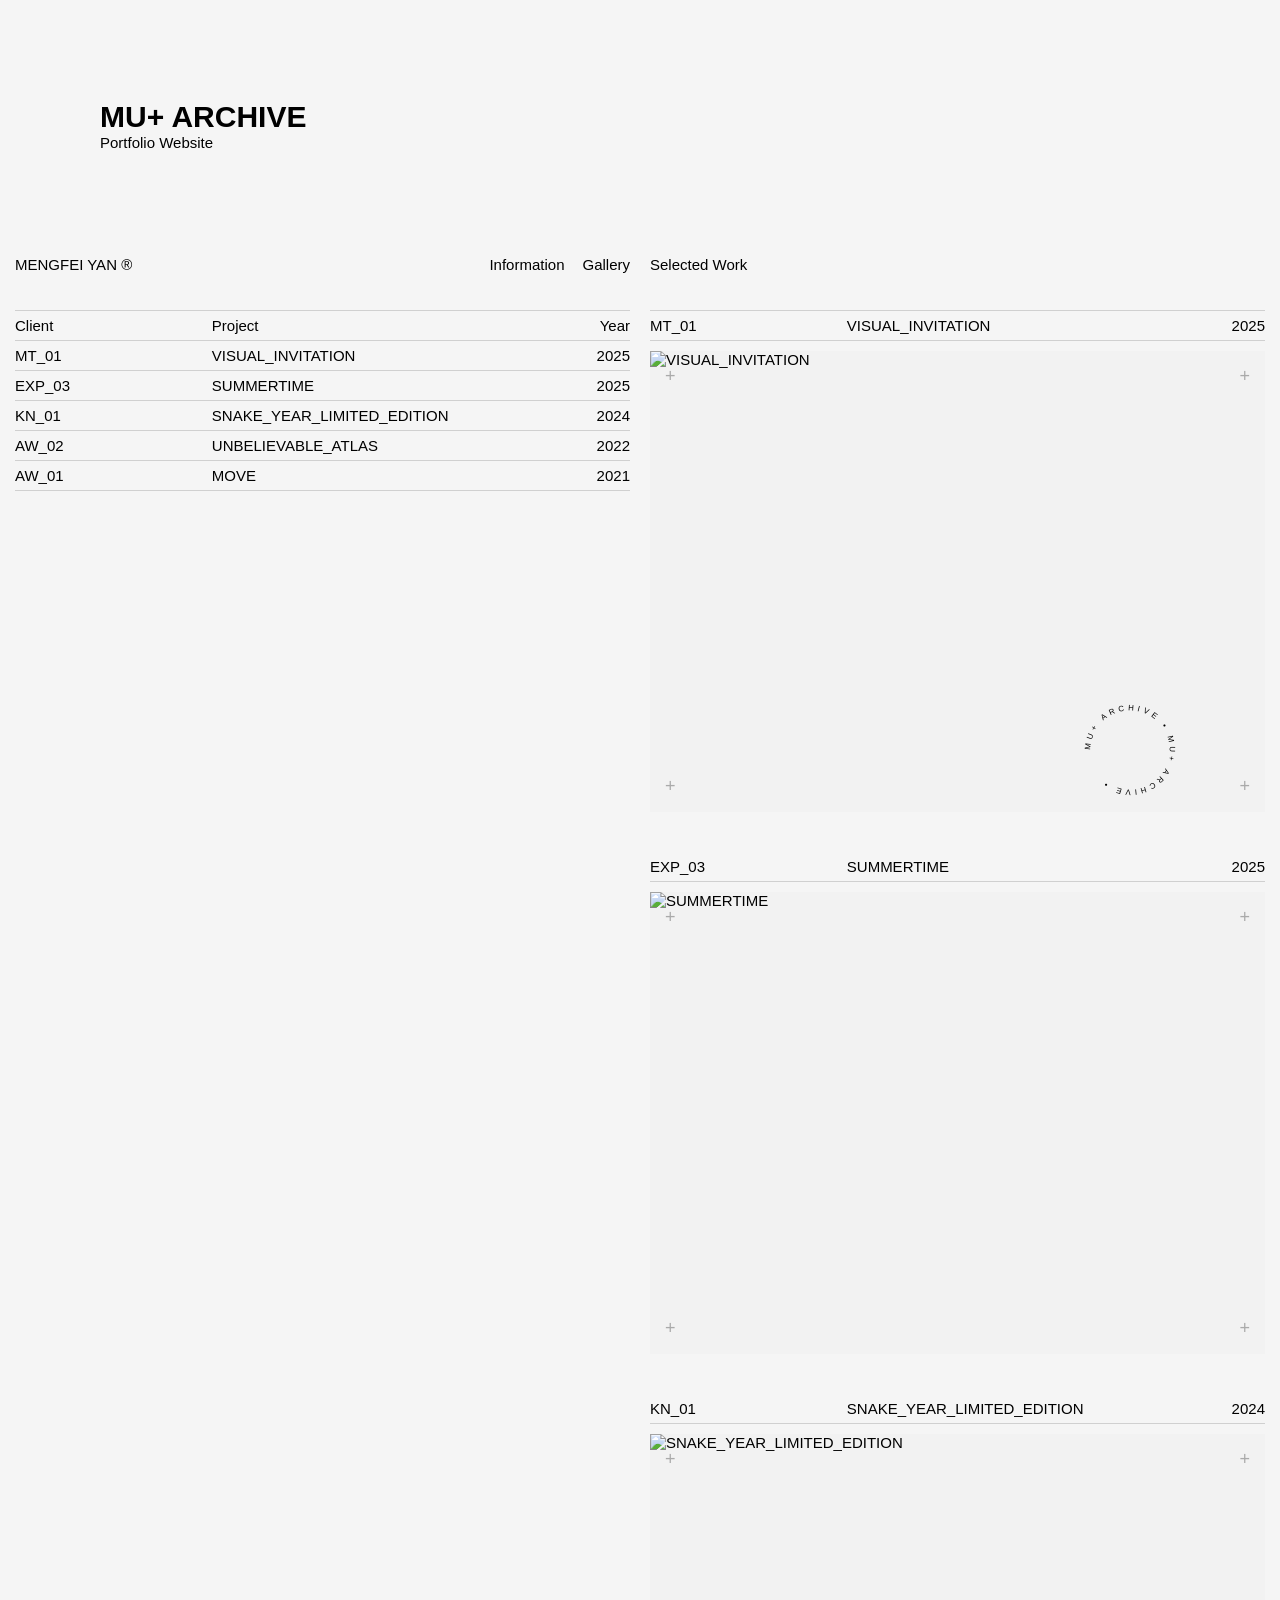
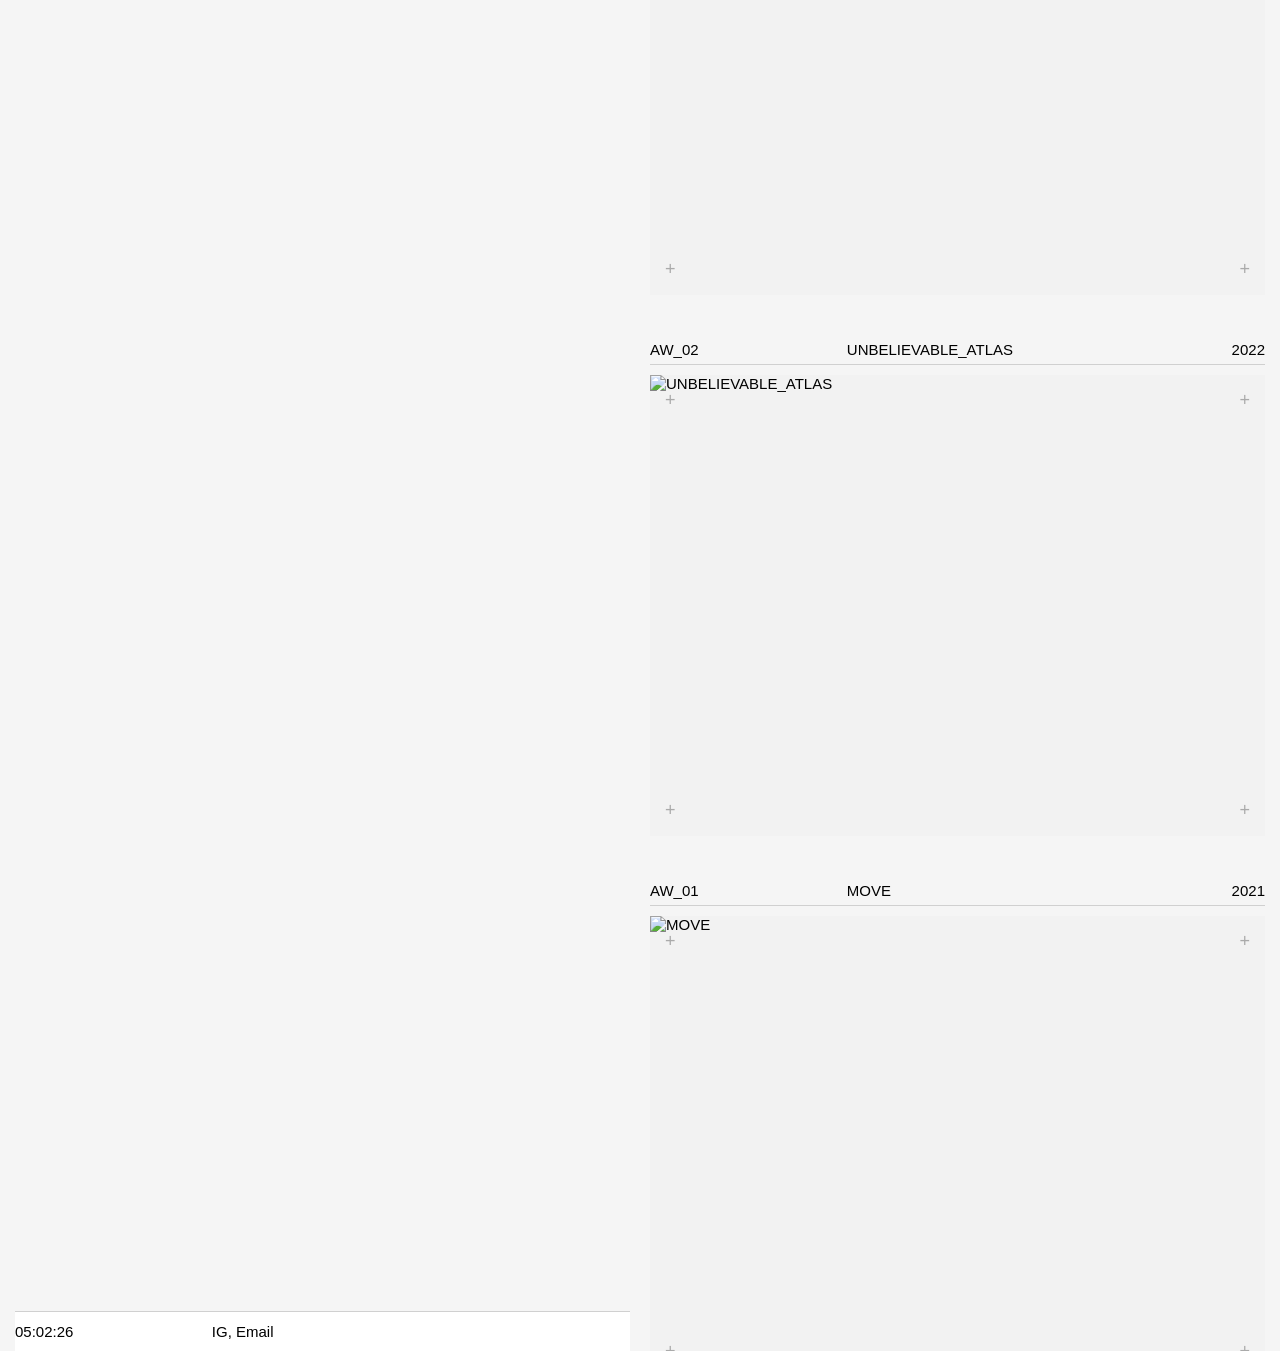
==== index.html @ e543fa9d "Update index.html" ====
<!DOCTYPE html>
<html lang="zh">
<head>
    <meta charset="UTF-8">
    <meta name="viewport" content="width=device-width, initial-scale=1.0">
    <title>MENGFEI YAN</title>
    <link rel="stylesheet" href="style.css">
</head>
<body>
    
<!-- 页面内容 -->
<div style="padding:100px;">
    <h1>MU+ ARCHIVE</h1>
    <p>Portfolio Website</p>
</div>

<!-- 浮动圆环 -->
<div class="circle-wrap">

<svg
    class="circle-text"
    viewBox="0 0 500 500"
>

<defs>
    <path
        id="circlePath"
        d="
        M 250 250
        m -90 0
        a 90 90 0 1 1 180 0
        a 90 90 0 1 1 -180 0
        "
    />
</defs>

<text>
    <textPath href="#circlePath">
        MU+ ARCHIVE • MU+ ARCHIVE •
    </textPath>
</text>

</svg>

</div>

    
<style>

body{
    margin:0;
    background:#f5f5f5;
    height:300vh;
    font-family:sans-serif;
}

/* 圆环 */
.circle-wrap{
    position:fixed;

    right:40px;
    bottom:40px;

    width:220px;
    height:220px;

    z-index:9999;

    pointer-events:none;
}

/* SVG旋转 */
.circle-text{
    width:100%;
    height:100%;

    animation: rotate 20s linear infinite;
}

text{
    font-size:18px;
    letter-spacing:8px;
    fill:black;

    font-weight:300;
}

@keyframes rotate{
    from{
        transform:rotate(0deg);
    }

    to{
        transform:rotate(360deg);
    }
}

</style>

    <!-- 沿路径排列文字（结尾） -->

    
<div class="main-container">

    <!-- 左侧桌面栏 -->
    <aside class="left-panel">
        <header class="panel-header">
            <div class="col-1 clickable" onclick="showGallery()">MENGFEI YAN ®</div>
            <div class="col-2 top-links">
                <span class="clickable" onclick="showInfo()">Information</span>
                <a href="gallery/">Gallery</a>
            </div>
        </header>

        <div class="scroll-content">
            <div class="table-head">
                <div class="col-1">Client</div>
                <div class="col-2">Project</div>
                <div class="col-3">Year</div>
            </div>

            <div class="project-list" id="js-project-list"></div>
        </div>

        <footer class="panel-footer">
            <div class="col-1" id="timer">00:00:00</div>
            <div class="col-2">
                <a href="#">IG</a>, <a href="mailto:mengfeiyan11@gmail.com">Email</a>
            </div>
        </footer>
    </aside>

    <!-- 右侧 -->
    <main class="right-panel">
        <div class="scroll-content view-fade show" id="gal">

            <!-- 首页 -->
            <div id="gallery-view">
                <header class="panel-header">
                    <div class="col-header-left">
                        <span class="desktop-title">Selected Work</span>
                        <span class="mobile-title">MENGFEI YAN</span>
                    </div>

                    <!-- 关键修改点：在此添加了 desktop-hide 类 -->
                    <div class="col-header-right mobile-links desktop-hide">
                        <span id="mobile-list-btn" class="clickable" onclick="showMobileList()">List</span>
                        <span class="clickable" onclick="showInfo()">Information</span>
                        <a href="gallery/">Gallery</a>
                    </div>
                </header>

                <div id="js-gallery-content"></div>

                <div class="mobile-bottom-info">
                    <div class="mobile-bottom-inner">
                        <div>©2026 All Rights Reserved</div>
                        <div><a href="#">IG</a>, <a href="mailto:mengfeiyan11@gmail.com">Email</a></div>
                    </div>
                </div>
            </div>

            <!-- 手机版LIST -->
            <div id="mobile-list-view" style="display:none;">
                <header class="panel-header">
                    <div class="col-header-left">Index</div>
                    <div class="col-header-right clickable" onclick="closeMobileList()">Close</div>
                </header>

                <div class="table-head">
                    <div class="col-1">Client</div>
                    <div class="col-2">Project</div>
                    <div class="col-3">Year</div>
                </div>

                <div id="mobile-project-list"></div>

                <div class="mobile-bottom-info">
                    <div class="mobile-bottom-inner">
                        <div>©2026 All Rights Reserved</div>
                        <div><a href="#">IG</a>, <a href="mailto:mengfeiyan11@gmail.com">Email</a></div>
                    </div>
                </div>
            </div>

            <!-- 详情页 -->
            <div id="detail-view" style="display:none;">
                <header class="panel-header">
                    <div class="col-header-left">Selected Work</div>
                    <div class="col-header-right clickable" onclick="showGallery()">Index</div>
                </header>

                <div class="item-meta">
                    <div class="col-1" id="d-client"></div>
                    <div class="col-2" id="d-project"></div>
                    <div class="col-3" id="d-year"></div>
                </div>

                <div class="image-container detail-main-img">
                    <img src="" id="d-img">
                    <span class="plus top-left">+</span>
                    <span class="plus top-right">+</span>
                    <span class="plus bottom-left">+</span>
                    <span class="plus bottom-right">+</span>
                </div>

                <div class="description-section">
                    <div class="info-tags"><ul id="d-tags"></ul></div>
                    <div class="info-text" id="d-text"></div>
                </div>

                <div class="project-grid" id="js-detail-grid"></div>

                <div class="back-btn">
                    <a href="#" onclick="showGallery();return false;">← Back</a>
                </div>

                <div class="mobile-bottom-info">
                    <div class="mobile-bottom-inner">
                        <div>©2026 All Rights Reserved</div>
                        <div><a href="#">IG</a>, <a href="mailto:mengfeiyan11@gmail.com">Email</a></div>
                    </div>
                </div>
            </div>

            <!-- Information -->
            <div id="info-view" style="display:none;">
                <header class="panel-header">
                    <div class="col-header-left">Profile</div>
                    <div class="col-header-right clickable" onclick="showGallery()">Index</div>
                </header>

                <div class="info-row">
                    <div class="info-label">About</div>
                    <div class="info-content">
                        YAN MENGFEI<br>
                        1987年上海生まれ。幼少期から美術を専攻し、現地の広告制作会社を経て日本へ渡る。2023年に桑沢デザイン研究所を卒業。企業のロゴや広告・ポスター、ミニカード、アーティストのZINEなどのグラフィックデザインを中心に活動。日本でタイポグラフィーの自主制作をしながら、社会問題を扱うプロジェクトにも参加する。グラフィックデザインが多様化するグローバルな社会にどのような形で貢献できるかを、日々探求しています。<br><br>
                        I was born in Shanghai in 1987 and began studying fine arts at an early age. After working at a local advertising production company, I moved to Japan and graduated from Kuwasawa Design School in 2023. My practice focuses primarily on graphic design, including corporate logos, advertisements, posters, mini cards, and artists’ zines. Alongside my independent exploration of typography in Japan, I also participate in projects that engage with social issues. Through these experiences, I continue to explore how graphic design can contribute to an increasingly diverse and global society.
                    </div>
                </div>

                <div class="info-row">
                    <div class="info-label">Education</div>
                    <div class="info-content">
                        2003- HUASHAN ART SCHOOL (SHANGHAI)<br>
                        2010- EAST CHINA NORMAL UNIVERSITY (SHANGHAI)<br>
                        2013- A SUBSIDIARY OF THE AMERICAN ASSOCIATION OF ADVERTISING AGENCIES<br>
                        2020-2023 KUWASAWA DESIGN SCHOOL (TOKYO)<br>
                        2023- CURIOSITY (TOKYO)
                    </div>
                </div>

                <div class="info-row">
                    <div class="info-label">Contact</div>
                    <div class="info-content">
                        mengfeiyan11@gmail.com
                    </div>
                </div>

                <div class="mobile-bottom-info">
                    <div class="mobile-bottom-inner">
                        <div>©2026 All Rights Reserved</div>
                        <div><a href="#">IG</a>, <a href="mailto:mengfeiyan11@gmail.com">Email</a></div>
                    </div>
                </div>
            </div>

            <footer class="gallery-footer">
                <div class="footer-inner">
                    <a href="#" onclick="scrollToTop();return false;">↑ Top</a>
                    <span>©2026 All Rights Reserved</span>
                </div>
            </footer>

        </div>
    </main>
</div>

<script src="script.js"></script>
</body>
</html>
---- style.css ----
/* 基础重置 */
* {
    margin: 0;
    padding: 0;
    box-sizing: border-box;
    -webkit-font-smoothing: antialiased;
}

:root {
    --page-gap: 15px;
    --middle-gap: 20px;
    --line-color: #d0d0d0;
}

body {
    font-family: -apple-system, BlinkMacSystemFont, "Inter", sans-serif;
    font-size: 15px;
    color: #000;
    background: #fff;
    height: 100vh;
    overflow: hidden;
}

a {
    color: inherit;
    text-decoration: none;
}

.main-container {
    display: flex;
    width: 100%;
    height: 100%;
    gap: var(--middle-gap);
    overflow: hidden;
}

/* 左栏 */
.left-panel {
    width: 50%;
    display: flex;
    flex-direction: column;
    padding-left: var(--page-gap);
}

/* 右栏 */
.right-panel {
    width: 50%;
    display: flex;
    flex-direction: column;
    padding-right: var(--page-gap);
    min-height: 0;
}

.scroll-content {
    flex: 1; /* 自动撑开，将 footer 压至底部 */
    overflow-y: auto;
    display: flex;
    flex-direction: column;
    -webkit-overflow-scrolling: touch;
}
.scroll-content::-webkit-scrollbar {
    display: none;
}

/* 顶部 */
.panel-header {
    height: 60px;
    display: flex;
    justify-content: space-between;
    align-items: flex-start;
    padding-top: 5px;
    border-bottom: 1px solid var(--line-color);
    flex-shrink: 0; /* 防止页眉被压缩 */
}

.col-1 { flex: 0 0 32%; }
.col-2 { flex: 0 0 48%; }
.col-3 { flex: 0 0 20%; text-align: right; }

/* 头部左右对齐专用 */
.col-header-left { flex: 1; }
.col-header-right { flex: 1; text-align: right; }

.clickable { cursor: pointer; }
.clickable:hover { opacity: .5; }

.mobile-title {
    display: none;
}

/* 顶部双链接右平齐 */
.top-links,
.mobile-links {
    display: flex;
    justify-content: flex-end;
    gap: 18px;
    text-align: right;
}

.top-links a,
.mobile-links a {
    color: #000;
    text-decoration: none;
}

/* 桌面端隐藏逻辑：精准去掉右侧 Information/Gallery */
@media (min-width: 801px) {
    .desktop-hide {
        display: none !important;
    }
}

/* 表格行 */
.table-head,
.project-item,
.item-meta {
    height: 30px;
    display: flex;
    align-items: center;
    border-bottom: 1px solid var(--line-color);
}

.gallery-item {
    width: 100%;
    cursor: pointer;
    padding-bottom: 40px;
}

/* 图片 */
.image-container {
    position: relative;
    width: 100%;
    aspect-ratio: 4 / 3;
    margin-top: 10px;
    overflow: hidden;
    background: #f2f2f2;
}

.image-container img {
    width: 100%;
    height: 100%;
    object-fit: cover;
}

#detail-view { width: 100%; }

.detail-main-img {
    margin-bottom: 30px;
}

.description-section {
    display: flex;
    gap: 40px;
    margin-top: 20px;
    padding-bottom: 20px;
}

.info-tags {
    flex: 0 0 32%;
    color: #666;
    line-height: 1.8;
}
.info-tags ul { list-style: none; }

.info-text {
    flex: 1;
    font-size: 14px;
    line-height: 1.6;
}

.info-row {
    display: flex;
    border-bottom: 1px solid var(--line-color);
    padding: 15px 0 40px 0;
}

.info-label {
    flex: 0 0 32%;
}

.info-content {
    flex: 1;
    line-height: 1.6;
    max-width: 500px;
}

.project-grid {
    display: grid;
    grid-template-columns: repeat(2,1fr);
    gap: 20px;
    margin-top: 40px;
}

.image-container.small {
    margin-bottom: 10px;
}

.grid-num {
    font-size: 12px;
    color: #666;
    margin-bottom: 40px;
}

.back-btn {
    margin: 40px 0 100px 0;
}

/* footer 核心对齐修复 */
.panel-footer,
.gallery-footer {
    height: 40px;
    border-top: 1px solid var(--line-color);
    display: flex;
    align-items: center;
    margin-top: 0; 
    flex-shrink: 0; 
    background: #fff;
}

.footer-inner {
    width: 100%;
    display: flex;
    justify-content: space-between;
    align-items: center; 
}

/* + 标记位置微调 */
.plus {
    position: absolute;
    font-size: 18px;
    color: #aaa;
    z-index: 10;
}
.top-left { top: 15px; left: 15px; }
.top-right { top: 15px; right: 15px; }
.bottom-left { bottom: 15px; left: 15px; }
.bottom-right { bottom: 15px; right: 15px; }

#mobile-list-view,
#mobile-list-btn,
.mobile-bottom-info {
    display: none;
}

/* fade */
.view-fade {
    opacity: 0;
    transition: opacity 0.22s ease;
}

.view-fade.show {
    opacity: 1;
}

/* =========================
   OBJECTS PAGE / GALLERY 
========================= */

.objects-page {
    width: 100%;
    min-height: 100vh;
    padding: 0 15px;
    display: flex;
    flex-direction: column;
    background: #fff;
}

.objects-header {
    height: 60px;
    border-bottom: 1px solid var(--line-color);
    display: flex;
    justify-content: space-between;
    align-items: flex-start;
    padding-top: 5px;
    margin-bottom: 40px;
}

.obj-left,
.obj-right {
    font-size: 15px;
}

.objects-title {
    font-size: 15px;
    margin-bottom: 35px;
}

.objects-grid {
    width: 100%;
    display: grid;
    grid-template-columns: repeat(3, 1fr);
    column-gap: 22px;
    row-gap: 50px;
    flex: 1;
}

.object-cover {
    width: 100%;
    background: #f2f2f2;
    overflow: hidden;
    margin-bottom: 10px;
}

.object-cover img {
    width: 100%;
    height: auto;
    display: block;
    transition: opacity .25s ease;
}

.object-cover:hover img {
    opacity: .94;
}

.object-name {
    font-size: 13px;
}

/* 针对 Gallery 内部数字字号缩小 */
.object-number {
    font-size: 9px;
    color: #000;
}

.objects-footer {
    height: 40px;
    border-top: 1px solid var(--line-color);
    display: flex;
    justify-content: space-between;
    align-items: center;
    margin-top: 60px;
    font-size: 13px;
}

/* =========================
   MOBILE
========================= */
@media (max-width:800px){

    body {
        font-size: 14px;
        height: auto;
        overflow: auto;
    }

    .left-panel {
        display: none;
    }

    .right-panel {
        width: 100%;
        padding: 0 var(--page-gap);
    }

    .desktop-title {
        display: none;
    }

    .mobile-title {
        display: inline;
    }

    #mobile-list-btn {
        display: block;
    }

    .gallery-footer,
    .panel-footer {
        display: none;
    }

    #mobile-list-view {
        display: none;
        width: 100%;
        min-height: 100%;
        background: #fff;
    }

    .panel-header {
        height: 52px;
        font-size: 14px;
    }

    .table-head,
    .project-item,
    .item-meta {
        height: 34px;
        font-size: 14px;
    }

    .gallery-item {
        padding-bottom: 28px;
    }

    .description-section {
        flex-direction: column;
        gap: 15px;
        margin-top: 10px;
    }

    .project-grid {
        grid-template-columns: 1fr;
        gap: 15px;
        margin-top: 25px;
    }

    .info-row {
        flex-direction: column;
        gap: 10px;
        padding: 15px 0 25px 0;
    }

    .info-label,
    .info-content {
        width: 100%;
        max-width: none;
        font-size: 14px;
    }

    .mobile-bottom-info {
        display: block;
        width: 100%;
        border-top: 1px solid var(--line-color);
        margin-top: 26px;
        padding: 10px 0 22px 0;
    }

    .mobile-bottom-inner {
        width: 100%;
        display: flex;
        justify-content: space-between;
        align-items: center;
        font-size: 13px;
    }

    .objects-header {
        height: 52px;
        margin-bottom: 25px;
    }

    .objects-title {
        margin-bottom: 22px;
        font-size: 14px;
    }

    .objects-grid {
        grid-template-columns: repeat(2, 1fr);
        column-gap: 12px;
        row-gap: 30px;
    }

    .object-name {
        font-size: 12px;
    }

    .objects-footer {
        font-size: 12px;
        margin-top: 40px;
        padding-bottom: 10px;
    }
}
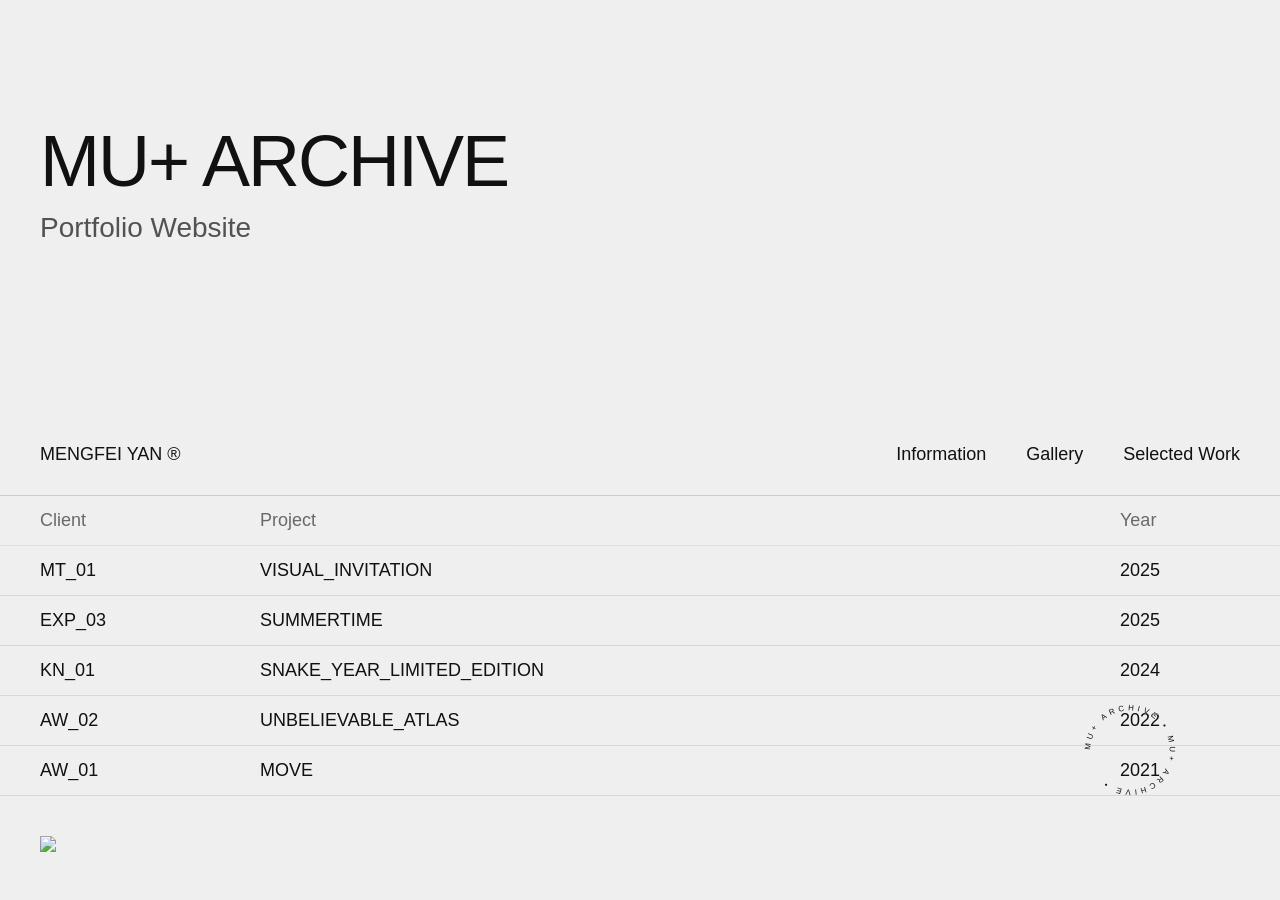
==== commit 5ed9ea39: "Update index.html" ====
--- a/index.html
+++ b/index.html
@@ -1,61 +1,148 @@
 <!DOCTYPE html>
 <html lang="zh">
 <head>
-    <meta charset="UTF-8">
-    <meta name="viewport" content="width=device-width, initial-scale=1.0">
-    <title>MENGFEI YAN</title>
-    <link rel="stylesheet" href="style.css">
-</head>
-<body>
-    
-<!-- 页面内容 -->
-<div style="padding:100px;">
-    <h1>MU+ ARCHIVE</h1>
-    <p>Portfolio Website</p>
-</div>
-
-<!-- 浮动圆环 -->
-<div class="circle-wrap">
-
-<svg
-    class="circle-text"
-    viewBox="0 0 500 500"
->
-
-<defs>
-    <path
-        id="circlePath"
-        d="
-        M 250 250
-        m -90 0
-        a 90 90 0 1 1 180 0
-        a 90 90 0 1 1 -180 0
-        "
-    />
-</defs>
-
-<text>
-    <textPath href="#circlePath">
-        MU+ ARCHIVE • MU+ ARCHIVE •
-    </textPath>
-</text>
-
-</svg>
-
-</div>
-
-    
+<meta charset="UTF-8">
+<meta name="viewport" content="width=device-width, initial-scale=1.0">
+
+<title>MENGFEI YAN</title>
+
 <style>
 
+/* =========================
+   RESET
+========================= */
+
+*{
+    margin:0;
+    padding:0;
+    box-sizing:border-box;
+}
+
 body{
-    margin:0;
-    background:#f5f5f5;
-    height:300vh;
-    font-family:sans-serif;
-}
-
-/* 圆环 */
+
+    background:#efefef;
+
+    color:#111;
+
+    font-family:
+    Helvetica,
+    Arial,
+    sans-serif;
+
+    overflow-x:hidden;
+}
+
+/* =========================
+   HERO
+========================= */
+
+.hero{
+
+    padding:120px 40px 80px 40px;
+}
+
+.hero h1{
+
+    font-size:72px;
+
+    font-weight:500;
+
+    letter-spacing:-2px;
+
+    margin-bottom:10px;
+}
+
+.hero p{
+
+    font-size:28px;
+
+    opacity:.7;
+}
+
+/* =========================
+   NAV
+========================= */
+
+.nav{
+
+    display:flex;
+
+    justify-content:space-between;
+
+    align-items:center;
+
+    padding:0 40px;
+
+    margin-top:120px;
+
+    margin-bottom:30px;
+
+    font-size:18px;
+}
+
+.nav-center{
+
+    display:flex;
+
+    gap:40px;
+}
+
+/* =========================
+   TABLE
+========================= */
+
+.project-table{
+
+    width:100%;
+
+    border-top:1px solid #ccc;
+}
+
+.table-row{
+
+    display:grid;
+
+    grid-template-columns:
+    220px
+    1fr
+    120px;
+
+    padding:14px 40px;
+
+    border-bottom:1px solid #d8d8d8;
+
+    font-size:18px;
+}
+
+.table-row.header{
+
+    opacity:.6;
+}
+
+/* =========================
+   IMAGE SECTION
+========================= */
+
+.feature-image{
+
+    width:100%;
+
+    padding:40px;
+}
+
+.feature-image img{
+
+    width:100%;
+
+    display:block;
+}
+
+/* =========================
+   FLOATING ROTATE CIRCLE
+========================= */
+
 .circle-wrap{
+
     position:fixed;
 
     right:40px;
@@ -64,28 +151,54 @@
     width:220px;
     height:220px;
 
-    z-index:9999;
+    z-index:99999;
 
     pointer-events:none;
-}
-
-/* SVG旋转 */
-.circle-text{
+
+    mix-blend-mode:difference;
+}
+
+/* SVG */
+
+.circle-svg{
+
     width:100%;
     height:100%;
 
-    animation: rotate 20s linear infinite;
-}
-
-text{
+    overflow:visible;
+}
+
+/* ROTATE */
+
+.rotating-group{
+
+    transform-origin:250px 250px;
+
+    animation: circleRotate 40s linear infinite;
+}
+
+/* TEXT */
+
+.circle-text{
+
     font-size:18px;
+
     letter-spacing:8px;
-    fill:black;
+
+    fill:white;
 
     font-weight:300;
-}
-
-@keyframes rotate{
+
+    font-family:
+    Helvetica,
+    Arial,
+    sans-serif;
+}
+
+/* ANIMATION */
+
+@keyframes circleRotate{
+
     from{
         transform:rotate(0deg);
     }
@@ -95,187 +208,231 @@
     }
 }
 
+/* =========================
+   MOBILE
+========================= */
+
+@media(max-width:768px){
+
+    .hero{
+
+        padding:60px 20px;
+    }
+
+    .hero h1{
+
+        font-size:42px;
+    }
+
+    .hero p{
+
+        font-size:18px;
+    }
+
+    .nav{
+
+        flex-direction:column;
+
+        align-items:flex-start;
+
+        gap:20px;
+
+        padding:0 20px;
+    }
+
+    .table-row{
+
+        grid-template-columns:
+        100px
+        1fr
+        60px;
+
+        font-size:14px;
+
+        padding:12px 20px;
+    }
+
+    .feature-image{
+
+        padding:20px;
+    }
+
+    .circle-wrap{
+
+        width:160px;
+        height:160px;
+
+        right:20px;
+        bottom:20px;
+    }
+
+    .circle-text{
+
+        font-size:14px;
+
+        letter-spacing:6px;
+    }
+}
+
 </style>
-
-    <!-- 沿路径排列文字（结尾） -->
-
-    
-<div class="main-container">
-
-    <!-- 左侧桌面栏 -->
-    <aside class="left-panel">
-        <header class="panel-header">
-            <div class="col-1 clickable" onclick="showGallery()">MENGFEI YAN ®</div>
-            <div class="col-2 top-links">
-                <span class="clickable" onclick="showInfo()">Information</span>
-                <a href="gallery/">Gallery</a>
-            </div>
-        </header>
-
-        <div class="scroll-content">
-            <div class="table-head">
-                <div class="col-1">Client</div>
-                <div class="col-2">Project</div>
-                <div class="col-3">Year</div>
-            </div>
-
-            <div class="project-list" id="js-project-list"></div>
-        </div>
-
-        <footer class="panel-footer">
-            <div class="col-1" id="timer">00:00:00</div>
-            <div class="col-2">
-                <a href="#">IG</a>, <a href="mailto:mengfeiyan11@gmail.com">Email</a>
-            </div>
-        </footer>
-    </aside>
-
-    <!-- 右侧 -->
-    <main class="right-panel">
-        <div class="scroll-content view-fade show" id="gal">
-
-            <!-- 首页 -->
-            <div id="gallery-view">
-                <header class="panel-header">
-                    <div class="col-header-left">
-                        <span class="desktop-title">Selected Work</span>
-                        <span class="mobile-title">MENGFEI YAN</span>
-                    </div>
-
-                    <!-- 关键修改点：在此添加了 desktop-hide 类 -->
-                    <div class="col-header-right mobile-links desktop-hide">
-                        <span id="mobile-list-btn" class="clickable" onclick="showMobileList()">List</span>
-                        <span class="clickable" onclick="showInfo()">Information</span>
-                        <a href="gallery/">Gallery</a>
-                    </div>
-                </header>
-
-                <div id="js-gallery-content"></div>
-
-                <div class="mobile-bottom-info">
-                    <div class="mobile-bottom-inner">
-                        <div>©2026 All Rights Reserved</div>
-                        <div><a href="#">IG</a>, <a href="mailto:mengfeiyan11@gmail.com">Email</a></div>
-                    </div>
-                </div>
-            </div>
-
-            <!-- 手机版LIST -->
-            <div id="mobile-list-view" style="display:none;">
-                <header class="panel-header">
-                    <div class="col-header-left">Index</div>
-                    <div class="col-header-right clickable" onclick="closeMobileList()">Close</div>
-                </header>
-
-                <div class="table-head">
-                    <div class="col-1">Client</div>
-                    <div class="col-2">Project</div>
-                    <div class="col-3">Year</div>
-                </div>
-
-                <div id="mobile-project-list"></div>
-
-                <div class="mobile-bottom-info">
-                    <div class="mobile-bottom-inner">
-                        <div>©2026 All Rights Reserved</div>
-                        <div><a href="#">IG</a>, <a href="mailto:mengfeiyan11@gmail.com">Email</a></div>
-                    </div>
-                </div>
-            </div>
-
-            <!-- 详情页 -->
-            <div id="detail-view" style="display:none;">
-                <header class="panel-header">
-                    <div class="col-header-left">Selected Work</div>
-                    <div class="col-header-right clickable" onclick="showGallery()">Index</div>
-                </header>
-
-                <div class="item-meta">
-                    <div class="col-1" id="d-client"></div>
-                    <div class="col-2" id="d-project"></div>
-                    <div class="col-3" id="d-year"></div>
-                </div>
-
-                <div class="image-container detail-main-img">
-                    <img src="" id="d-img">
-                    <span class="plus top-left">+</span>
-                    <span class="plus top-right">+</span>
-                    <span class="plus bottom-left">+</span>
-                    <span class="plus bottom-right">+</span>
-                </div>
-
-                <div class="description-section">
-                    <div class="info-tags"><ul id="d-tags"></ul></div>
-                    <div class="info-text" id="d-text"></div>
-                </div>
-
-                <div class="project-grid" id="js-detail-grid"></div>
-
-                <div class="back-btn">
-                    <a href="#" onclick="showGallery();return false;">← Back</a>
-                </div>
-
-                <div class="mobile-bottom-info">
-                    <div class="mobile-bottom-inner">
-                        <div>©2026 All Rights Reserved</div>
-                        <div><a href="#">IG</a>, <a href="mailto:mengfeiyan11@gmail.com">Email</a></div>
-                    </div>
-                </div>
-            </div>
-
-            <!-- Information -->
-            <div id="info-view" style="display:none;">
-                <header class="panel-header">
-                    <div class="col-header-left">Profile</div>
-                    <div class="col-header-right clickable" onclick="showGallery()">Index</div>
-                </header>
-
-                <div class="info-row">
-                    <div class="info-label">About</div>
-                    <div class="info-content">
-                        YAN MENGFEI<br>
-                        1987年上海生まれ。幼少期から美術を専攻し、現地の広告制作会社を経て日本へ渡る。2023年に桑沢デザイン研究所を卒業。企業のロゴや広告・ポスター、ミニカード、アーティストのZINEなどのグラフィックデザインを中心に活動。日本でタイポグラフィーの自主制作をしながら、社会問題を扱うプロジェクトにも参加する。グラフィックデザインが多様化するグローバルな社会にどのような形で貢献できるかを、日々探求しています。<br><br>
-                        I was born in Shanghai in 1987 and began studying fine arts at an early age. After working at a local advertising production company, I moved to Japan and graduated from Kuwasawa Design School in 2023. My practice focuses primarily on graphic design, including corporate logos, advertisements, posters, mini cards, and artists’ zines. Alongside my independent exploration of typography in Japan, I also participate in projects that engage with social issues. Through these experiences, I continue to explore how graphic design can contribute to an increasingly diverse and global society.
-                    </div>
-                </div>
-
-                <div class="info-row">
-                    <div class="info-label">Education</div>
-                    <div class="info-content">
-                        2003- HUASHAN ART SCHOOL (SHANGHAI)<br>
-                        2010- EAST CHINA NORMAL UNIVERSITY (SHANGHAI)<br>
-                        2013- A SUBSIDIARY OF THE AMERICAN ASSOCIATION OF ADVERTISING AGENCIES<br>
-                        2020-2023 KUWASAWA DESIGN SCHOOL (TOKYO)<br>
-                        2023- CURIOSITY (TOKYO)
-                    </div>
-                </div>
-
-                <div class="info-row">
-                    <div class="info-label">Contact</div>
-                    <div class="info-content">
-                        mengfeiyan11@gmail.com
-                    </div>
-                </div>
-
-                <div class="mobile-bottom-info">
-                    <div class="mobile-bottom-inner">
-                        <div>©2026 All Rights Reserved</div>
-                        <div><a href="#">IG</a>, <a href="mailto:mengfeiyan11@gmail.com">Email</a></div>
-                    </div>
-                </div>
-            </div>
-
-            <footer class="gallery-footer">
-                <div class="footer-inner">
-                    <a href="#" onclick="scrollToTop();return false;">↑ Top</a>
-                    <span>©2026 All Rights Reserved</span>
-                </div>
-            </footer>
-
-        </div>
-    </main>
+</head>
+
+<body>
+
+<!-- =========================
+     HERO
+========================= -->
+
+<section class="hero">
+
+    <h1>MU+ ARCHIVE</h1>
+
+    <p>Portfolio Website</p>
+
+</section>
+
+<!-- =========================
+     NAV
+========================= -->
+
+<nav class="nav">
+
+    <div>
+        MENGFEI YAN ®
+    </div>
+
+    <div class="nav-center">
+
+        <span>Information</span>
+
+        <span>Gallery</span>
+
+        <span>Selected Work</span>
+
+    </div>
+
+</nav>
+
+<!-- =========================
+     TABLE
+========================= -->
+
+<section class="project-table">
+
+    <div class="table-row header">
+
+        <div>Client</div>
+
+        <div>Project</div>
+
+        <div>Year</div>
+
+    </div>
+
+    <div class="table-row">
+
+        <div>MT_01</div>
+
+        <div>VISUAL_INVITATION</div>
+
+        <div>2025</div>
+
+    </div>
+
+    <div class="table-row">
+
+        <div>EXP_03</div>
+
+        <div>SUMMERTIME</div>
+
+        <div>2025</div>
+
+    </div>
+
+    <div class="table-row">
+
+        <div>KN_01</div>
+
+        <div>SNAKE_YEAR_LIMITED_EDITION</div>
+
+        <div>2024</div>
+
+    </div>
+
+    <div class="table-row">
+
+        <div>AW_02</div>
+
+        <div>UNBELIEVABLE_ATLAS</div>
+
+        <div>2022</div>
+
+    </div>
+
+    <div class="table-row">
+
+        <div>AW_01</div>
+
+        <div>MOVE</div>
+
+        <div>2021</div>
+
+    </div>
+
+</section>
+
+<!-- =========================
+     IMAGE
+========================= -->
+
+<section class="feature-image">
+
+    <img src="https://raw.githubusercontent.com/cmykroom/portfolio/main/images/cover1.jpg">
+
+</section>
+
+<!-- =========================
+     FLOATING ROTATE CIRCLE
+========================= -->
+
+<div class="circle-wrap">
+
+    <svg
+        class="circle-svg"
+        viewBox="0 0 500 500"
+    >
+
+        <defs>
+
+            <path
+                id="circlePath"
+                d="
+                M 250 250
+                m -90 0
+                a 90 90 0 1 1 180 0
+                a 90 90 0 1 1 -180 0
+                "
+            />
+
+        </defs>
+
+        <g class="rotating-group">
+
+            <text class="circle-text">
+
+                <textPath href="#circlePath">
+
+                    MU+ ARCHIVE • MU+ ARCHIVE •
+
+                </textPath>
+
+            </text>
+
+        </g>
+
+    </svg>
+
 </div>
 
-<script src="script.js"></script>
 </body>
 </html>
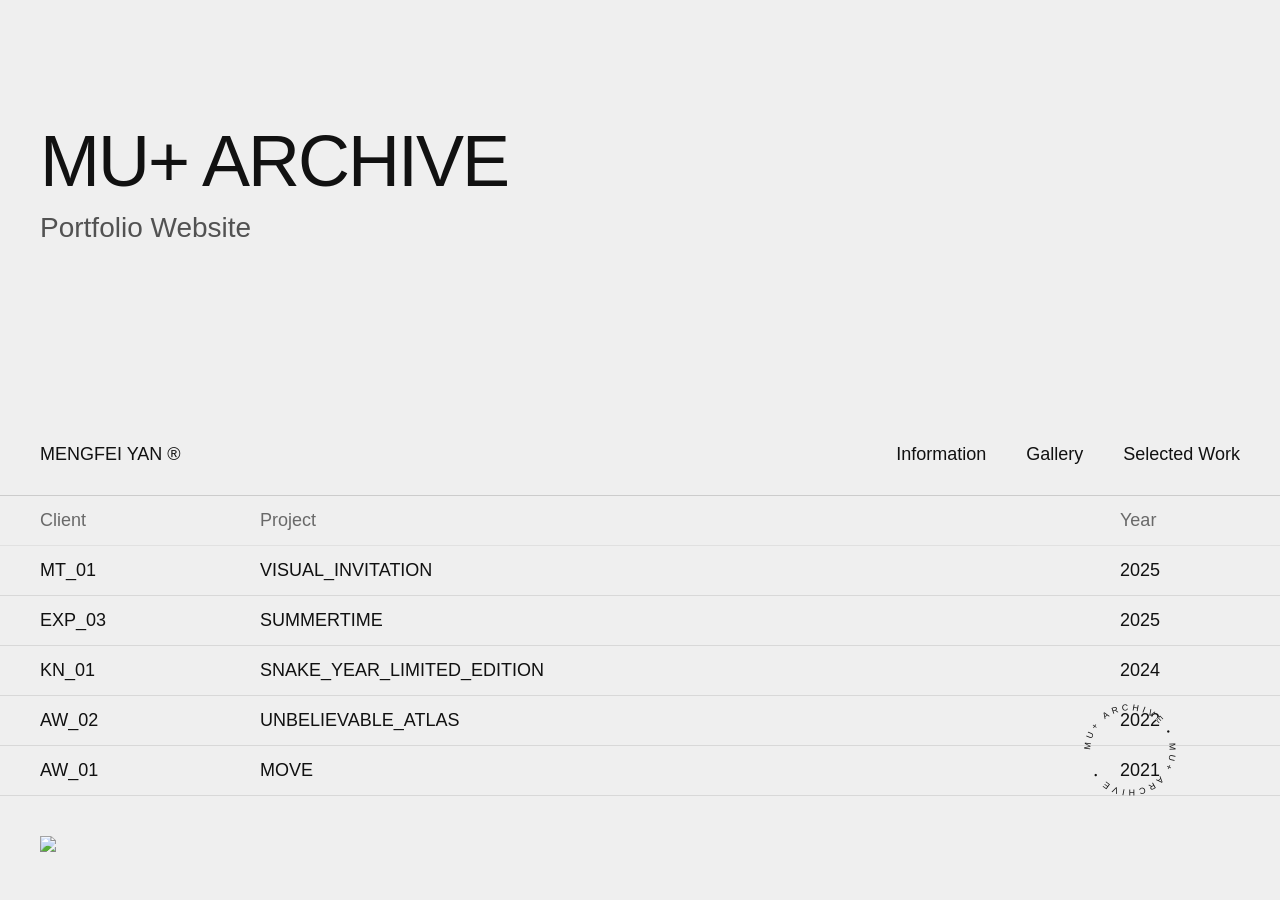
==== commit 6f075885: "Update index.html" ====
--- a/index.html
+++ b/index.html
@@ -181,7 +181,7 @@
 
 .circle-text{
 
-    font-size:18px;
+    font-size:20px;
 
     letter-spacing:8px;
 
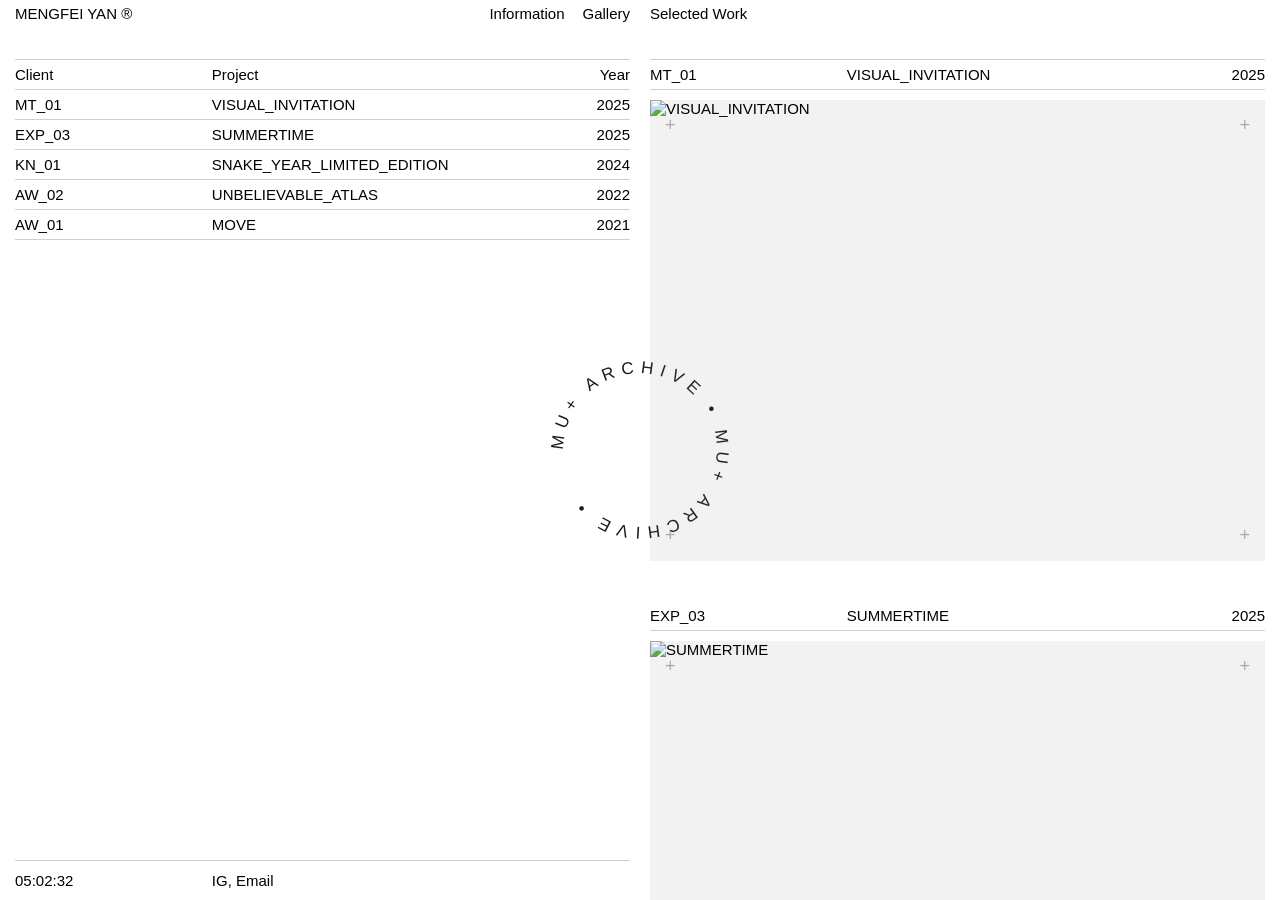
==== commit 5770e7da: "Update index.html" ====
--- a/index.html
+++ b/index.html
@@ -1,398 +1,304 @@
 <!DOCTYPE html>
 <html lang="zh">
 <head>
-<meta charset="UTF-8">
-<meta name="viewport" content="width=device-width, initial-scale=1.0">
-
-<title>MENGFEI YAN</title>
-
-<style>
-
-/* =========================
-   RESET
-========================= */
-
-*{
-    margin:0;
-    padding:0;
-    box-sizing:border-box;
-}
-
-body{
-
-    background:#efefef;
-
-    color:#111;
-
-    font-family:
-    Helvetica,
-    Arial,
-    sans-serif;
-
-    overflow-x:hidden;
-}
-
-/* =========================
-   HERO
-========================= */
-
-.hero{
-
-    padding:120px 40px 80px 40px;
-}
-
-.hero h1{
-
-    font-size:72px;
-
-    font-weight:500;
-
-    letter-spacing:-2px;
-
-    margin-bottom:10px;
-}
-
-.hero p{
-
-    font-size:28px;
-
-    opacity:.7;
-}
-
-/* =========================
-   NAV
-========================= */
-
-.nav{
-
-    display:flex;
-
-    justify-content:space-between;
-
-    align-items:center;
-
-    padding:0 40px;
-
-    margin-top:120px;
-
-    margin-bottom:30px;
-
-    font-size:18px;
-}
-
-.nav-center{
-
-    display:flex;
-
-    gap:40px;
-}
-
-/* =========================
-   TABLE
-========================= */
-
-.project-table{
-
-    width:100%;
-
-    border-top:1px solid #ccc;
-}
-
-.table-row{
-
-    display:grid;
-
-    grid-template-columns:
-    220px
-    1fr
-    120px;
-
-    padding:14px 40px;
-
-    border-bottom:1px solid #d8d8d8;
-
-    font-size:18px;
-}
-
-.table-row.header{
-
-    opacity:.6;
-}
-
-/* =========================
-   IMAGE SECTION
-========================= */
-
-.feature-image{
-
-    width:100%;
-
-    padding:40px;
-}
-
-.feature-image img{
-
-    width:100%;
-
-    display:block;
-}
-
-/* =========================
-   FLOATING ROTATE CIRCLE
-========================= */
-
-.circle-wrap{
-
-    position:fixed;
-
-    right:40px;
-    bottom:40px;
-
-    width:220px;
-    height:220px;
-
-    z-index:99999;
-
-    pointer-events:none;
-
-    mix-blend-mode:difference;
-}
-
-/* SVG */
-
-.circle-svg{
-
-    width:100%;
-    height:100%;
-
-    overflow:visible;
-}
-
-/* ROTATE */
-
-.rotating-group{
-
-    transform-origin:250px 250px;
-
-    animation: circleRotate 40s linear infinite;
-}
-
-/* TEXT */
-
-.circle-text{
-
-    font-size:20px;
-
-    letter-spacing:8px;
-
-    fill:white;
-
-    font-weight:300;
-
-    font-family:
-    Helvetica,
-    Arial,
-    sans-serif;
-}
-
-/* ANIMATION */
-
-@keyframes circleRotate{
-
-    from{
-        transform:rotate(0deg);
-    }
-
-    to{
-        transform:rotate(360deg);
-    }
-}
-
-/* =========================
-   MOBILE
-========================= */
-
-@media(max-width:768px){
-
-    .hero{
-
-        padding:60px 20px;
-    }
-
-    .hero h1{
-
-        font-size:42px;
-    }
-
-    .hero p{
-
-        font-size:18px;
-    }
-
-    .nav{
-
-        flex-direction:column;
-
-        align-items:flex-start;
-
-        gap:20px;
-
-        padding:0 20px;
-    }
-
-    .table-row{
-
-        grid-template-columns:
-        100px
-        1fr
-        60px;
-
-        font-size:14px;
-
-        padding:12px 20px;
-    }
-
-    .feature-image{
-
-        padding:20px;
-    }
+    <meta charset="UTF-8">
+    <meta name="viewport" content="width=device-width, initial-scale=1.0">
+    <title>MENGFEI YAN</title>
+
+    <link rel="stylesheet" href="style.css">
+
+    <style>
+
+    /* =========================
+       ROTATING CIRCLE
+    ========================= */
 
     .circle-wrap{
 
-        width:160px;
-        height:160px;
-
-        right:20px;
-        bottom:20px;
+        position:fixed;
+
+        top:50%;
+        left:50%;
+
+        width:320px;
+        height:320px;
+
+        transform:translate(-50%,-50%);
+
+        z-index:99999;
+
+        pointer-events:none;
+
+        mix-blend-mode:difference;
+
+        opacity:.9;
+    }
+
+    .circle-svg{
+
+        width:100%;
+        height:100%;
+
+        overflow:visible;
+    }
+
+    .rotating-group{
+
+        transform-origin:250px 250px;
+
+        animation: circleRotate 40s linear infinite;
     }
 
     .circle-text{
 
-        font-size:14px;
-
-        letter-spacing:6px;
-    }
-}
-
-</style>
+        font-size:20pt;
+
+        letter-spacing:10px;
+
+        fill:white;
+
+        font-weight:300;
+
+        font-family:
+        Helvetica,
+        Arial,
+        sans-serif;
+    }
+
+    @keyframes circleRotate{
+
+        from{
+            transform:rotate(0deg);
+        }
+
+        to{
+            transform:rotate(360deg);
+        }
+    }
+
+    </style>
+
 </head>
 
 <body>
 
+<div class="main-container">
+
+    <!-- 左侧桌面栏 -->
+    <aside class="left-panel">
+
+        <header class="panel-header">
+
+            <div class="col-1 clickable" onclick="showGallery()">
+                MENGFEI YAN ®
+            </div>
+
+            <div class="col-2 top-links">
+
+                <span class="clickable" onclick="showInfo()">
+                    Information
+                </span>
+
+                <a href="gallery/">
+                    Gallery
+                </a>
+
+            </div>
+
+        </header>
+
+        <div class="scroll-content">
+
+            <div class="table-head">
+
+                <div class="col-1">Client</div>
+                <div class="col-2">Project</div>
+                <div class="col-3">Year</div>
+
+            </div>
+
+            <div class="project-list" id="js-project-list"></div>
+
+        </div>
+
+        <footer class="panel-footer">
+
+            <div class="col-1" id="timer">
+                00:00:00
+            </div>
+
+            <div class="col-2">
+
+                <a href="#">IG</a>,
+                <a href="mailto:mengfeiyan11@gmail.com">Email</a>
+
+            </div>
+
+        </footer>
+
+    </aside>
+
+    <!-- 右侧 -->
+    <main class="right-panel">
+
+        <div class="scroll-content view-fade show" id="gal">
+
+            <!-- 首页 -->
+            <div id="gallery-view">
+
+                <header class="panel-header">
+
+                    <div class="col-header-left">
+
+                        <span class="desktop-title">
+                            Selected Work
+                        </span>
+
+                        <span class="mobile-title">
+                            MENGFEI YAN
+                        </span>
+
+                    </div>
+
+                    <div class="col-header-right mobile-links desktop-hide">
+
+                        <span
+                            id="mobile-list-btn"
+                            class="clickable"
+                            onclick="showMobileList()"
+                        >
+                            List
+                        </span>
+
+                        <span
+                            class="clickable"
+                            onclick="showInfo()"
+                        >
+                            Information
+                        </span>
+
+                        <a href="gallery/">
+                            Gallery
+                        </a>
+
+                    </div>
+
+                </header>
+
+                <div id="js-gallery-content"></div>
+
+                <div class="mobile-bottom-info">
+
+                    <div class="mobile-bottom-inner">
+
+                        <div>
+                            ©2026 All Rights Reserved
+                        </div>
+
+                        <div>
+                            <a href="#">IG</a>,
+                            <a href="mailto:mengfeiyan11@gmail.com">Email</a>
+                        </div>
+
+                    </div>
+
+                </div>
+
+            </div>
+
+            <!-- 手机版LIST -->
+            <div id="mobile-list-view" style="display:none;">
+
+                <header class="panel-header">
+
+                    <div class="col-header-left">
+                        Index
+                    </div>
+
+                    <div
+                        class="col-header-right clickable"
+                        onclick="closeMobileList()"
+                    >
+                        Close
+                    </div>
+
+                </header>
+
+                <div class="table-head">
+
+                    <div class="col-1">Client</div>
+                    <div class="col-2">Project</div>
+                    <div class="col-3">Year</div>
+
+                </div>
+
+                <div id="mobile-project-list"></div>
+
+                <div class="mobile-bottom-info">
+
+                    <div class="mobile-bottom-inner">
+
+                        <div>
+                            ©2026 All Rights Reserved
+                        </div>
+
+                        <div>
+                            <a href="#">IG</a>,
+                            <a href="mailto:mengfeiyan11@gmail.com">Email</a>
+                        </div>
+
+                    </div>
+
+                </div>
+
+            </div>
+
+            <!-- Information -->
+            <div id="info-view" style="display:none;">
+
+                <header class="panel-header">
+
+                    <div class="col-header-left">
+                        Profile
+                    </div>
+
+                    <div
+                        class="col-header-right clickable"
+                        onclick="showGallery()"
+                    >
+                        Index
+                    </div>
+
+                </header>
+
+                <div class="info-row">
+
+                    <div class="info-label">
+                        About
+                    </div>
+
+                    <div class="info-content">
+
+                        YAN MENGFEI<br>
+
+                        1987年上海生まれ。幼少期から美術を専攻し、
+                        現地の広告制作会社を経て日本へ渡る。
+                        2023年に桑沢デザイン研究所を卒業。
+
+                    </div>
+
+                </div>
+
+            </div>
+
+        </div>
+
+    </main>
+
+</div>
+
 <!-- =========================
-     HERO
-========================= -->
-
-<section class="hero">
-
-    <h1>MU+ ARCHIVE</h1>
-
-    <p>Portfolio Website</p>
-
-</section>
-
-<!-- =========================
-     NAV
-========================= -->
-
-<nav class="nav">
-
-    <div>
-        MENGFEI YAN ®
-    </div>
-
-    <div class="nav-center">
-
-        <span>Information</span>
-
-        <span>Gallery</span>
-
-        <span>Selected Work</span>
-
-    </div>
-
-</nav>
-
-<!-- =========================
-     TABLE
-========================= -->
-
-<section class="project-table">
-
-    <div class="table-row header">
-
-        <div>Client</div>
-
-        <div>Project</div>
-
-        <div>Year</div>
-
-    </div>
-
-    <div class="table-row">
-
-        <div>MT_01</div>
-
-        <div>VISUAL_INVITATION</div>
-
-        <div>2025</div>
-
-    </div>
-
-    <div class="table-row">
-
-        <div>EXP_03</div>
-
-        <div>SUMMERTIME</div>
-
-        <div>2025</div>
-
-    </div>
-
-    <div class="table-row">
-
-        <div>KN_01</div>
-
-        <div>SNAKE_YEAR_LIMITED_EDITION</div>
-
-        <div>2024</div>
-
-    </div>
-
-    <div class="table-row">
-
-        <div>AW_02</div>
-
-        <div>UNBELIEVABLE_ATLAS</div>
-
-        <div>2022</div>
-
-    </div>
-
-    <div class="table-row">
-
-        <div>AW_01</div>
-
-        <div>MOVE</div>
-
-        <div>2021</div>
-
-    </div>
-
-</section>
-
-<!-- =========================
-     IMAGE
-========================= -->
-
-<section class="feature-image">
-
-    <img src="https://raw.githubusercontent.com/cmykroom/portfolio/main/images/cover1.jpg">
-
-</section>
-
-<!-- =========================
-     FLOATING ROTATE CIRCLE
+     ROTATING CIRCLE
 ========================= -->
 
 <div class="circle-wrap">
@@ -408,9 +314,9 @@
                 id="circlePath"
                 d="
                 M 250 250
-                m -90 0
-                a 90 90 0 1 1 180 0
-                a 90 90 0 1 1 -180 0
+                m -120 0
+                a 120 120 0 1 1 240 0
+                a 120 120 0 1 1 -240 0
                 "
             />
 
@@ -434,5 +340,7 @@
 
 </div>
 
+<script src="script.js"></script>
+
 </body>
 </html>
--- a/style.css
+++ b/style.css
@@ -0,0 +1,461 @@
+/* 基础重置 */
+* {
+    margin: 0;
+    padding: 0;
+    box-sizing: border-box;
+    -webkit-font-smoothing: antialiased;
+}
+
+:root {
+    --page-gap: 15px;
+    --middle-gap: 20px;
+    --line-color: #d0d0d0;
+}
+
+body {
+    font-family: -apple-system, BlinkMacSystemFont, "Inter", sans-serif;
+    font-size: 15px;
+    color: #000;
+    background: #fff;
+    height: 100vh;
+    overflow: hidden;
+}
+
+a {
+    color: inherit;
+    text-decoration: none;
+}
+
+.main-container {
+    display: flex;
+    width: 100%;
+    height: 100%;
+    gap: var(--middle-gap);
+    overflow: hidden;
+}
+
+/* 左栏 */
+.left-panel {
+    width: 50%;
+    display: flex;
+    flex-direction: column;
+    padding-left: var(--page-gap);
+}
+
+/* 右栏 */
+.right-panel {
+    width: 50%;
+    display: flex;
+    flex-direction: column;
+    padding-right: var(--page-gap);
+    min-height: 0;
+}
+
+.scroll-content {
+    flex: 1; /* 自动撑开，将 footer 压至底部 */
+    overflow-y: auto;
+    display: flex;
+    flex-direction: column;
+    -webkit-overflow-scrolling: touch;
+}
+.scroll-content::-webkit-scrollbar {
+    display: none;
+}
+
+/* 顶部 */
+.panel-header {
+    height: 60px;
+    display: flex;
+    justify-content: space-between;
+    align-items: flex-start;
+    padding-top: 5px;
+    border-bottom: 1px solid var(--line-color);
+    flex-shrink: 0; /* 防止页眉被压缩 */
+}
+
+.col-1 { flex: 0 0 32%; }
+.col-2 { flex: 0 0 48%; }
+.col-3 { flex: 0 0 20%; text-align: right; }
+
+/* 头部左右对齐专用 */
+.col-header-left { flex: 1; }
+.col-header-right { flex: 1; text-align: right; }
+
+.clickable { cursor: pointer; }
+.clickable:hover { opacity: .5; }
+
+.mobile-title {
+    display: none;
+}
+
+/* 顶部双链接右平齐 */
+.top-links,
+.mobile-links {
+    display: flex;
+    justify-content: flex-end;
+    gap: 18px;
+    text-align: right;
+}
+
+.top-links a,
+.mobile-links a {
+    color: #000;
+    text-decoration: none;
+}
+
+/* 桌面端隐藏逻辑：精准去掉右侧 Information/Gallery */
+@media (min-width: 801px) {
+    .desktop-hide {
+        display: none !important;
+    }
+}
+
+/* 表格行 */
+.table-head,
+.project-item,
+.item-meta {
+    height: 30px;
+    display: flex;
+    align-items: center;
+    border-bottom: 1px solid var(--line-color);
+}
+
+.gallery-item {
+    width: 100%;
+    cursor: pointer;
+    padding-bottom: 40px;
+}
+
+/* 图片 */
+.image-container {
+    position: relative;
+    width: 100%;
+    aspect-ratio: 4 / 3;
+    margin-top: 10px;
+    overflow: hidden;
+    background: #f2f2f2;
+}
+
+.image-container img {
+    width: 100%;
+    height: 100%;
+    object-fit: cover;
+}
+
+#detail-view { width: 100%; }
+
+.detail-main-img {
+    margin-bottom: 30px;
+}
+
+.description-section {
+    display: flex;
+    gap: 40px;
+    margin-top: 20px;
+    padding-bottom: 20px;
+}
+
+.info-tags {
+    flex: 0 0 32%;
+    color: #666;
+    line-height: 1.8;
+}
+.info-tags ul { list-style: none; }
+
+.info-text {
+    flex: 1;
+    font-size: 14px;
+    line-height: 1.6;
+}
+
+.info-row {
+    display: flex;
+    border-bottom: 1px solid var(--line-color);
+    padding: 15px 0 40px 0;
+}
+
+.info-label {
+    flex: 0 0 32%;
+}
+
+.info-content {
+    flex: 1;
+    line-height: 1.6;
+    max-width: 500px;
+}
+
+.project-grid {
+    display: grid;
+    grid-template-columns: repeat(2,1fr);
+    gap: 20px;
+    margin-top: 40px;
+}
+
+.image-container.small {
+    margin-bottom: 10px;
+}
+
+.grid-num {
+    font-size: 12px;
+    color: #666;
+    margin-bottom: 40px;
+}
+
+.back-btn {
+    margin: 40px 0 100px 0;
+}
+
+/* footer 核心对齐修复 */
+.panel-footer,
+.gallery-footer {
+    height: 40px;
+    border-top: 1px solid var(--line-color);
+    display: flex;
+    align-items: center;
+    margin-top: 0; 
+    flex-shrink: 0; 
+    background: #fff;
+}
+
+.footer-inner {
+    width: 100%;
+    display: flex;
+    justify-content: space-between;
+    align-items: center; 
+}
+
+/* + 标记位置微调 */
+.plus {
+    position: absolute;
+    font-size: 18px;
+    color: #aaa;
+    z-index: 10;
+}
+.top-left { top: 15px; left: 15px; }
+.top-right { top: 15px; right: 15px; }
+.bottom-left { bottom: 15px; left: 15px; }
+.bottom-right { bottom: 15px; right: 15px; }
+
+#mobile-list-view,
+#mobile-list-btn,
+.mobile-bottom-info {
+    display: none;
+}
+
+/* fade */
+.view-fade {
+    opacity: 0;
+    transition: opacity 0.22s ease;
+}
+
+.view-fade.show {
+    opacity: 1;
+}
+
+/* =========================
+   OBJECTS PAGE / GALLERY 
+========================= */
+
+.objects-page {
+    width: 100%;
+    min-height: 100vh;
+    padding: 0 15px;
+    display: flex;
+    flex-direction: column;
+    background: #fff;
+}
+
+.objects-header {
+    height: 60px;
+    border-bottom: 1px solid var(--line-color);
+    display: flex;
+    justify-content: space-between;
+    align-items: flex-start;
+    padding-top: 5px;
+    margin-bottom: 40px;
+}
+
+.obj-left,
+.obj-right {
+    font-size: 15px;
+}
+
+.objects-title {
+    font-size: 15px;
+    margin-bottom: 35px;
+}
+
+.objects-grid {
+    width: 100%;
+    display: grid;
+    grid-template-columns: repeat(3, 1fr);
+    column-gap: 22px;
+    row-gap: 50px;
+    flex: 1;
+}
+
+.object-cover {
+    width: 100%;
+    background: #f2f2f2;
+    overflow: hidden;
+    margin-bottom: 10px;
+}
+
+.object-cover img {
+    width: 100%;
+    height: auto;
+    display: block;
+    transition: opacity .25s ease;
+}
+
+.object-cover:hover img {
+    opacity: .94;
+}
+
+.object-name {
+    font-size: 13px;
+}
+
+/* 针对 Gallery 内部数字字号缩小 */
+.object-number {
+    font-size: 9px;
+    color: #000;
+}
+
+.objects-footer {
+    height: 40px;
+    border-top: 1px solid var(--line-color);
+    display: flex;
+    justify-content: space-between;
+    align-items: center;
+    margin-top: 60px;
+    font-size: 13px;
+}
+
+/* =========================
+   MOBILE
+========================= */
+@media (max-width:800px){
+
+    body {
+        font-size: 14px;
+        height: auto;
+        overflow: auto;
+    }
+
+    .left-panel {
+        display: none;
+    }
+
+    .right-panel {
+        width: 100%;
+        padding: 0 var(--page-gap);
+    }
+
+    .desktop-title {
+        display: none;
+    }
+
+    .mobile-title {
+        display: inline;
+    }
+
+    #mobile-list-btn {
+        display: block;
+    }
+
+    .gallery-footer,
+    .panel-footer {
+        display: none;
+    }
+
+    #mobile-list-view {
+        display: none;
+        width: 100%;
+        min-height: 100%;
+        background: #fff;
+    }
+
+    .panel-header {
+        height: 52px;
+        font-size: 14px;
+    }
+
+    .table-head,
+    .project-item,
+    .item-meta {
+        height: 34px;
+        font-size: 14px;
+    }
+
+    .gallery-item {
+        padding-bottom: 28px;
+    }
+
+    .description-section {
+        flex-direction: column;
+        gap: 15px;
+        margin-top: 10px;
+    }
+
+    .project-grid {
+        grid-template-columns: 1fr;
+        gap: 15px;
+        margin-top: 25px;
+    }
+
+    .info-row {
+        flex-direction: column;
+        gap: 10px;
+        padding: 15px 0 25px 0;
+    }
+
+    .info-label,
+    .info-content {
+        width: 100%;
+        max-width: none;
+        font-size: 14px;
+    }
+
+    .mobile-bottom-info {
+        display: block;
+        width: 100%;
+        border-top: 1px solid var(--line-color);
+        margin-top: 26px;
+        padding: 10px 0 22px 0;
+    }
+
+    .mobile-bottom-inner {
+        width: 100%;
+        display: flex;
+        justify-content: space-between;
+        align-items: center;
+        font-size: 13px;
+    }
+
+    .objects-header {
+        height: 52px;
+        margin-bottom: 25px;
+    }
+
+    .objects-title {
+        margin-bottom: 22px;
+        font-size: 14px;
+    }
+
+    .objects-grid {
+        grid-template-columns: repeat(2, 1fr);
+        column-gap: 12px;
+        row-gap: 30px;
+    }
+
+    .object-name {
+        font-size: 12px;
+    }
+
+    .objects-footer {
+        font-size: 12px;
+        margin-top: 40px;
+        padding-bottom: 10px;
+    }
+}
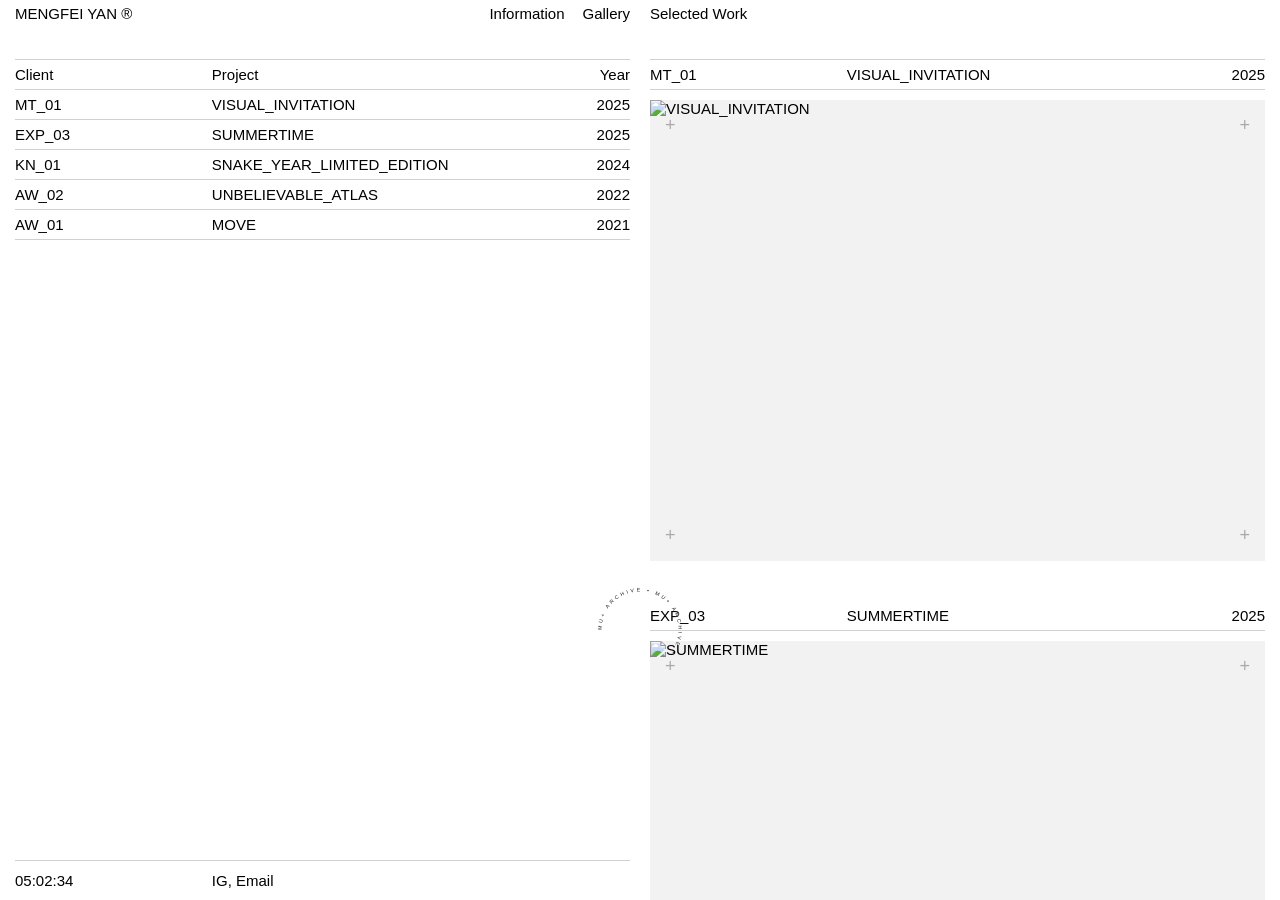
==== commit 3363c679: "Update index.html" ====
--- a/index.html
+++ b/index.html
@@ -17,11 +17,11 @@
 
         position:fixed;
 
-        top:50%;
+        top:70%;
         left:50%;
 
-        width:320px;
-        height:320px;
+        width:160px;
+        height:160px; 
 
         transform:translate(-50%,-50%);
 
@@ -51,9 +51,9 @@
 
     .circle-text{
 
-        font-size:20pt;
-
-        letter-spacing:10px;
+        font-size:12pt;
+
+        letter-spacing:8px;
 
         fill:white;
 
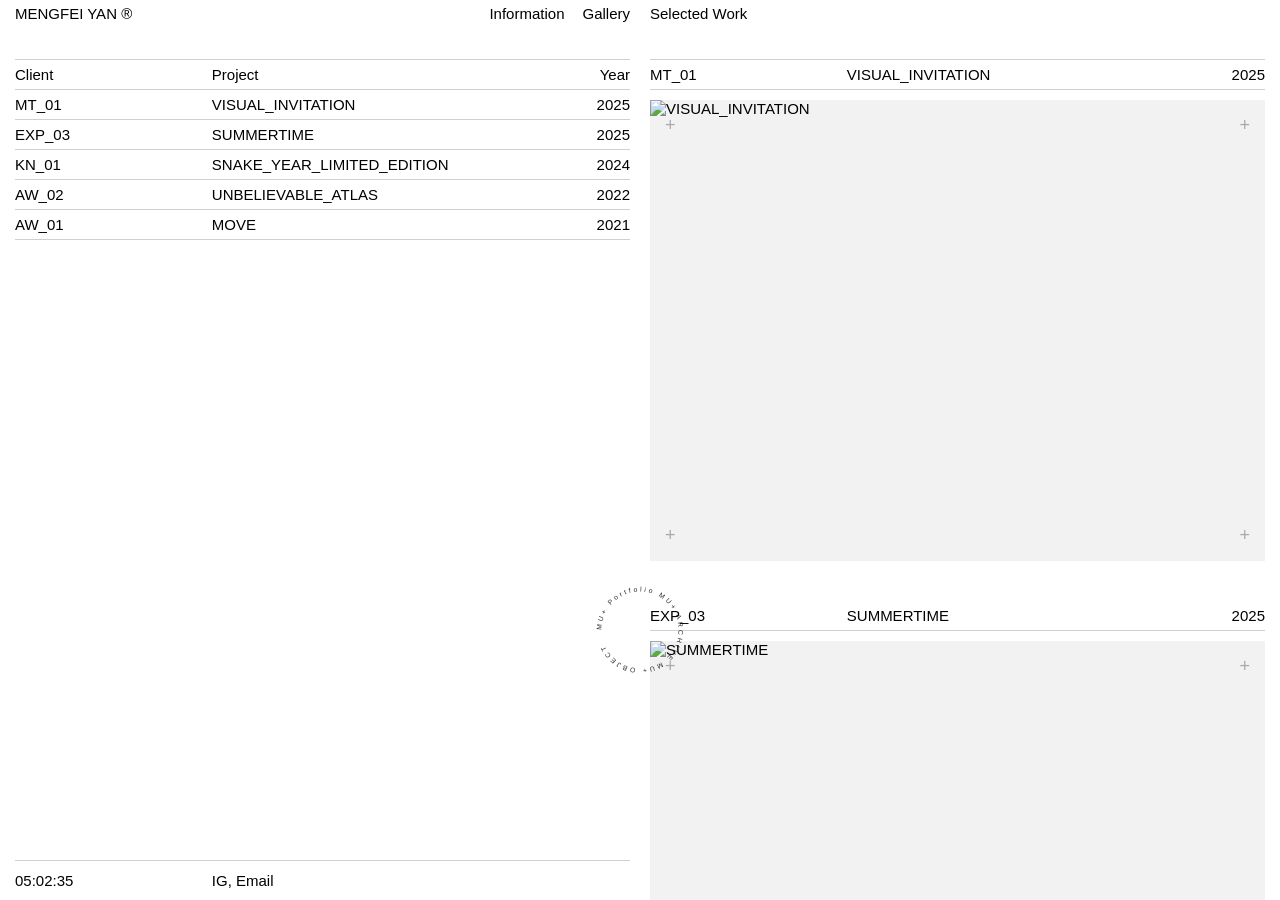
==== commit 29c18cda: "Update index.html" ====
--- a/index.html
+++ b/index.html
@@ -21,15 +21,13 @@
         left:50%;
 
         width:160px;
-        height:160px; 
+        height:160px;
 
         transform:translate(-50%,-50%);
 
-        z-index:99999;
+        z-index:30;
 
         pointer-events:none;
-
-        mix-blend-mode:difference;
 
         opacity:.9;
     }
@@ -44,18 +42,20 @@
 
     .rotating-group{
 
-        transform-origin:250px 250px;
-
-        animation: circleRotate 40s linear infinite;
+        transform-origin:center;
+
+        transform-box:fill-box;
+
+        animation:circleRotate 40s linear infinite;
     }
 
     .circle-text{
 
-        font-size:12pt;
+        font-size:16pt;
 
         letter-spacing:8px;
 
-        fill:white;
+        fill:#111;
 
         font-weight:300;
 
@@ -328,7 +328,7 @@
 
                 <textPath href="#circlePath">
 
-                    MU+ ARCHIVE • MU+ ARCHIVE •
+                    MU+ Portfolio MU+ ARCHIVE MU+ OBJECT
 
                 </textPath>
 
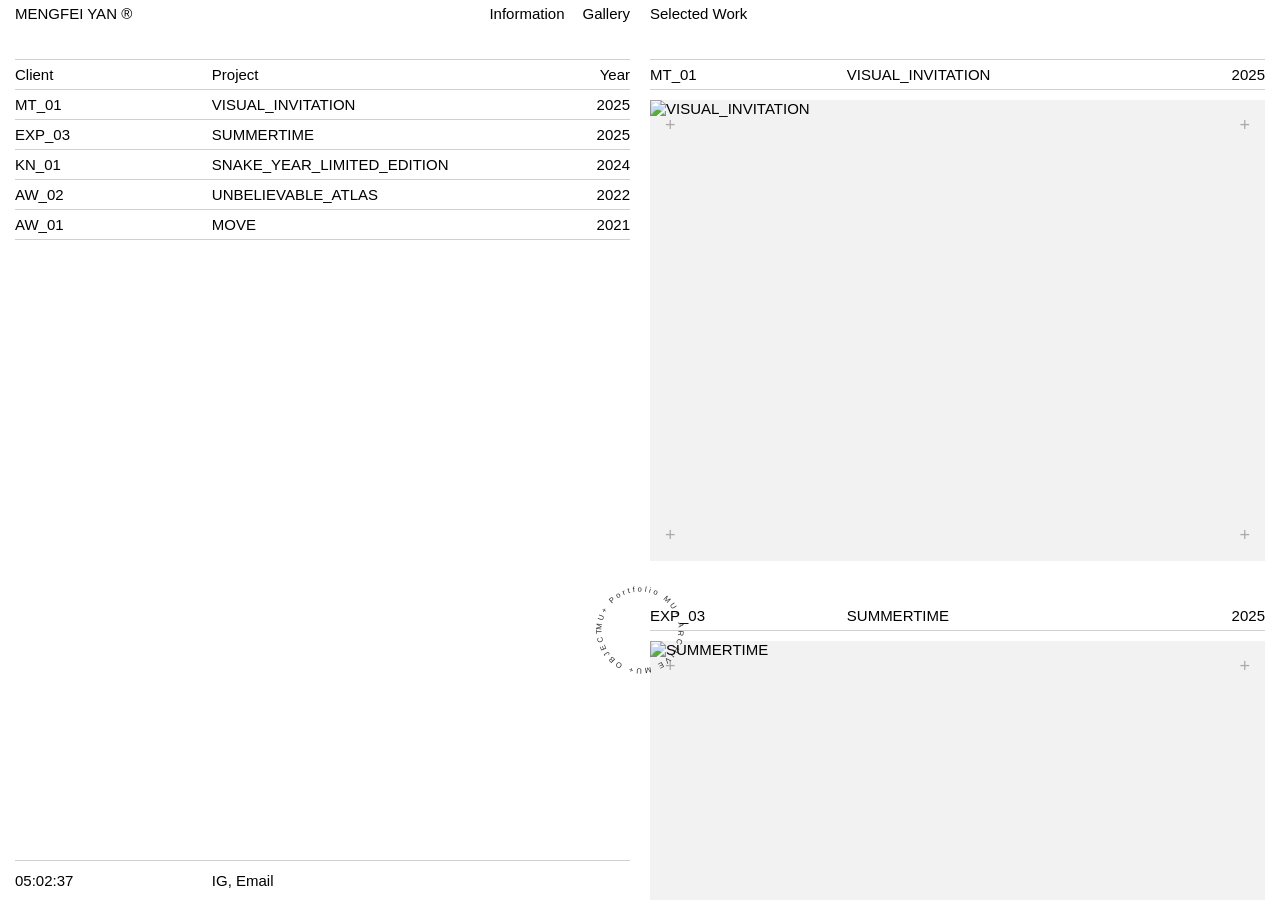
==== commit e794a92e: "Update index.html" ====
--- a/index.html
+++ b/index.html
@@ -51,7 +51,7 @@
 
     .circle-text{
 
-        font-size:16pt;
+        font-size:18pt;
 
         letter-spacing:8px;
 
@@ -253,13 +253,13 @@
 
             </div>
 
-            <!-- Information -->
-            <div id="info-view" style="display:none;">
+            <!-- 详情页 -->
+            <div id="detail-view" style="display:none;">
 
                 <header class="panel-header">
 
                     <div class="col-header-left">
-                        Profile
+                        Selected Work
                     </div>
 
                     <div
@@ -271,6 +271,82 @@
 
                 </header>
 
+                <div class="item-meta">
+
+                    <div class="col-1" id="d-client"></div>
+                    <div class="col-2" id="d-project"></div>
+                    <div class="col-3" id="d-year"></div>
+
+                </div>
+
+                <div class="image-container detail-main-img">
+
+                    <img src="" id="d-img">
+
+                    <span class="plus top-left">+</span>
+                    <span class="plus top-right">+</span>
+                    <span class="plus bottom-left">+</span>
+                    <span class="plus bottom-right">+</span>
+
+                </div>
+
+                <div class="description-section">
+
+                    <div class="info-tags">
+                        <ul id="d-tags"></ul>
+                    </div>
+
+                    <div class="info-text" id="d-text"></div>
+
+                </div>
+
+                <div class="project-grid" id="js-detail-grid"></div>
+
+                <div class="back-btn">
+
+                    <a href="#" onclick="showGallery();return false;">
+                        ← Back
+                    </a>
+
+                </div>
+
+                <div class="mobile-bottom-info">
+
+                    <div class="mobile-bottom-inner">
+
+                        <div>
+                            ©2026 All Rights Reserved
+                        </div>
+
+                        <div>
+                            <a href="#">IG</a>,
+                            <a href="mailto:mengfeiyan11@gmail.com">Email</a>
+                        </div>
+
+                    </div>
+
+                </div>
+
+            </div>
+
+            <!-- Information -->
+            <div id="info-view" style="display:none;">
+
+                <header class="panel-header">
+
+                    <div class="col-header-left">
+                        Profile
+                    </div>
+
+                    <div
+                        class="col-header-right clickable"
+                        onclick="showGallery()"
+                    >
+                        Index
+                    </div>
+
+                </header>
+
                 <div class="info-row">
 
                     <div class="info-label">
@@ -281,15 +357,78 @@
 
                         YAN MENGFEI<br>
 
-                        1987年上海生まれ。幼少期から美術を専攻し、
-                        現地の広告制作会社を経て日本へ渡る。
-                        2023年に桑沢デザイン研究所を卒業。
-
-                    </div>
-
-                </div>
-
-            </div>
+                        1987年上海生まれ。幼少期から美術を専攻し、現地の広告制作会社を経て日本へ渡る。2023年に桑沢デザイン研究所を卒業。企業のロゴや広告・ポスター、ミニカード、アーティストのZINEなどのグラフィックデザインを中心に活動。日本でタイポグラフィーの自主制作をしながら、社会問題を扱うプロジェクトにも参加する。グラフィックデザインが多様化するグローバルな社会にどのような形で貢献できるかを、日々探求しています。<br><br>
+
+                        I was born in Shanghai in 1987 and began studying fine arts at an early age. After working at a local advertising production company, I moved to Japan and graduated from Kuwasawa Design School in 2023. My practice focuses primarily on graphic design, including corporate logos, advertisements, posters, mini cards, and artists’ zines. Alongside my independent exploration of typography in Japan, I also participate in projects that engage with social issues. Through these experiences, I continue to explore how graphic design can contribute to an increasingly diverse and global society.
+
+                    </div>
+
+                </div>
+
+                <div class="info-row">
+
+                    <div class="info-label">
+                        Education
+                    </div>
+
+                    <div class="info-content">
+
+                        2003- HUASHAN ART SCHOOL (SHANGHAI)<br>
+                        2010- EAST CHINA NORMAL UNIVERSITY (SHANGHAI)<br>
+                        2013- A SUBSIDIARY OF THE AMERICAN ASSOCIATION OF ADVERTISING AGENCIES<br>
+                        2020-2023 KUWASAWA DESIGN SCHOOL (TOKYO)<br>
+                        2023- CURIOSITY (TOKYO)
+
+                    </div>
+
+                </div>
+
+                <div class="info-row">
+
+                    <div class="info-label">
+                        Contact
+                    </div>
+
+                    <div class="info-content">
+                        mengfeiyan11@gmail.com
+                    </div>
+
+                </div>
+
+                <div class="mobile-bottom-info">
+
+                    <div class="mobile-bottom-inner">
+
+                        <div>
+                            ©2026 All Rights Reserved
+                        </div>
+
+                        <div>
+                            <a href="#">IG</a>,
+                            <a href="mailto:mengfeiyan11@gmail.com">Email</a>
+                        </div>
+
+                    </div>
+
+                </div>
+
+            </div>
+
+            <footer class="gallery-footer">
+
+                <div class="footer-inner">
+
+                    <a href="#" onclick="scrollToTop();return false;">
+                        ↑ Top
+                    </a>
+
+                    <span>
+                        ©2026 All Rights Reserved
+                    </span>
+
+                </div>
+
+            </footer>
 
         </div>
 
@@ -328,7 +467,7 @@
 
                 <textPath href="#circlePath">
 
-                    MU+ Portfolio MU+ ARCHIVE MU+ OBJECT
+                    MU+ Portfolio MU+ ARCHIVE MU+ OBJECT 
 
                 </textPath>
 
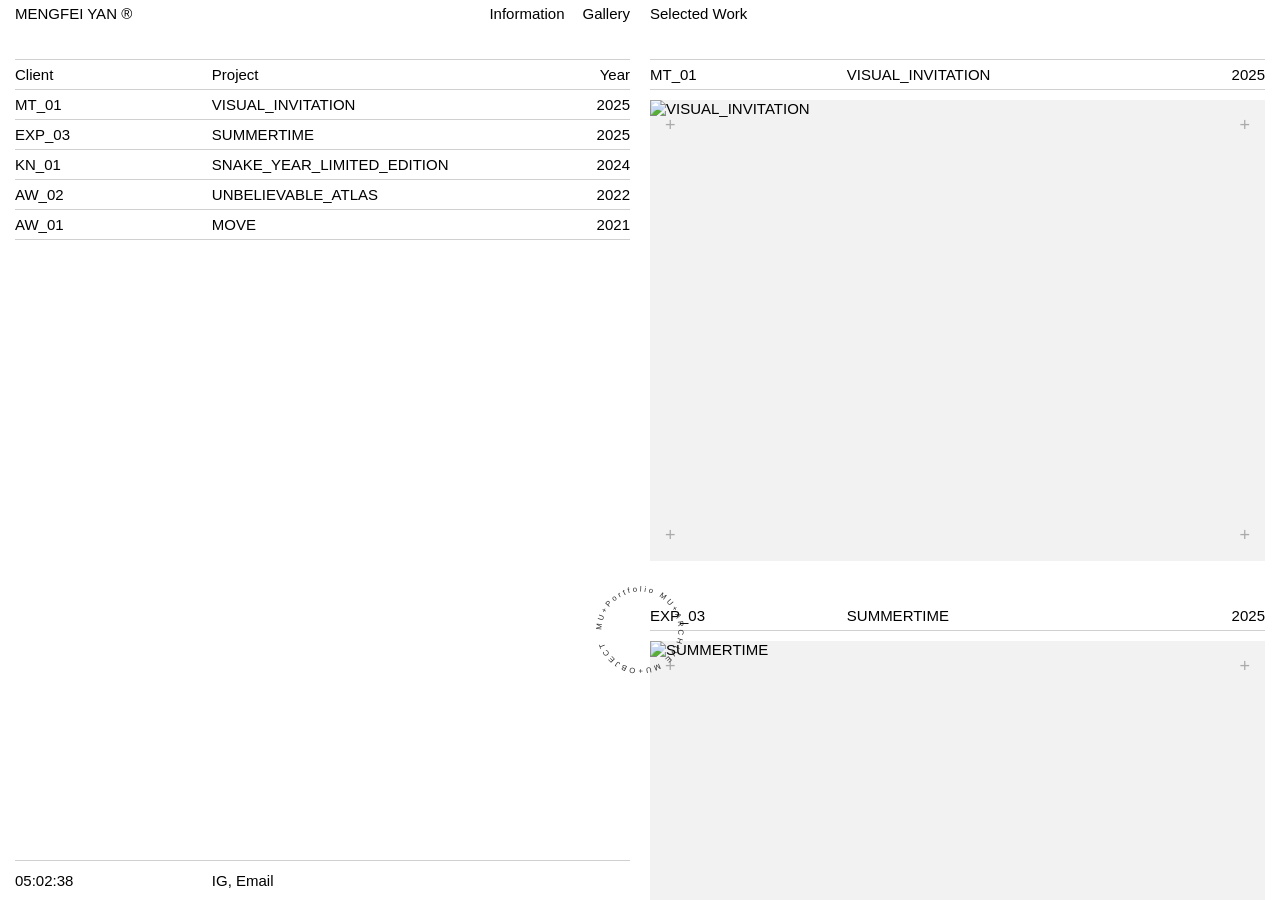
==== commit f7e21b58: "Fix formatting of text in index.html" ====
--- a/index.html
+++ b/index.html
@@ -467,7 +467,7 @@
 
                 <textPath href="#circlePath">
 
-                    MU+ Portfolio MU+ ARCHIVE MU+ OBJECT 
+                    MU+Portfolio MU+ARCHIVE MU+OBJECT 
 
                 </textPath>
 
